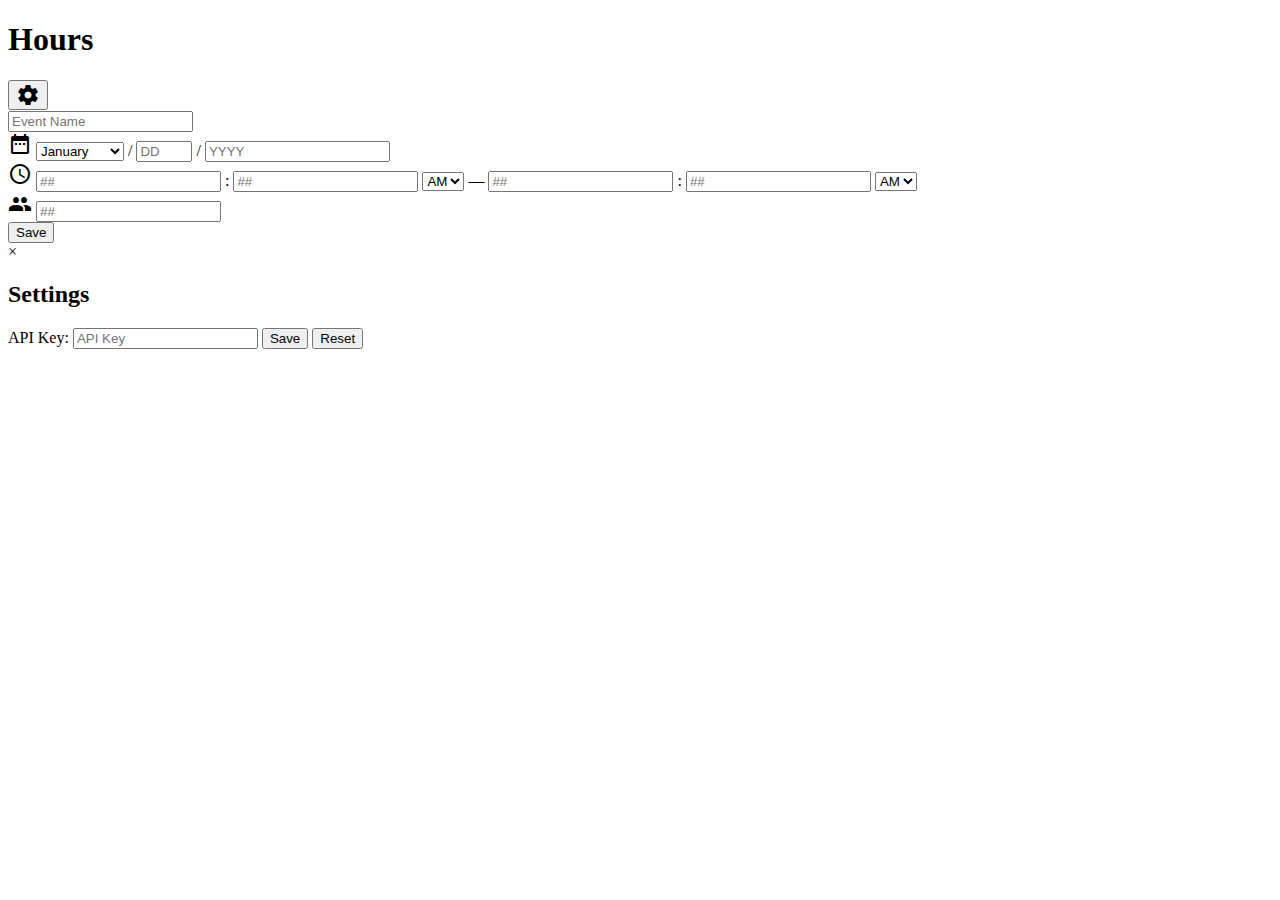
==== v2/index.html @ e9d88208 "Create index.html" ====
<!DOCTYPE html>
<html lang="en">
<head>
    <meta charset="UTF-8">
    <meta name="viewport" content="width=device-width, initial-scale=1.0">
    <title>Hours</title>
    <link rel="stylesheet" href="styles.css">
    <link rel="preconnect" href="https://fonts.googleapis.com">
    <link rel="preconnect" href="https://fonts.gstatic.com" crossorigin>
    <link href="https://fonts.googleapis.com/css2?family=Inter:wght@100..900&family=Sono:wght@200..800&display=swap" rel="stylesheet">
    <link rel="stylesheet" href="https://fonts.googleapis.com/icon?family=Material+Icons">
</head>
<body>
    <header>
        <h1>Hours</h1>
        <button id="settingsBtn" class="material-icons">settings</button>
    </header>
    <main id="main">
        <div class="card">
            <form id="entryForm">
                <div class="input-group">
                    <input type="text" id="event" placeholder="Event Name">
                </div>
                <div class="input-group">
                    <label for="month"><i class="material-icons">date_range</i></label>
                    <select id="month" class="custom-select">
                        <option value="1">January</option>
                        <option value="2">February</option>
                        <option value="3">March</option>
                        <option value="4">April</option>
                        <option value="5">May</option>
                        <option value="6">June</option>
                        <option value="7">July</option>
                        <option value="8">August</option>
                        <option value="9">September</option>
                        <option value="10">October</option>
                        <option value="11">November</option>
                        <option value="12">December</option>
                    </select>
                    <span> / </span>
                    <input type="number" id="day" placeholder="DD" min="1" max="31">
                    <span> / </span>
                    <input type="number" id="year" placeholder="YYYY">
                </div>
                <div class="input-group">
                    <label for="month"><i class="material-icons">schedule</i></label>
                    <input type="number" id="hour" placeholder="##">
                    <span>:</span>
                    <input type="number" id="minute" placeholder="##">
                    <select id="ampm" class="custom-select">
                        <option value="AM">AM</option>
                        <option value="PM">PM</option>
                    </select>
                    <span>—</span>
                    <input type="number" id="endHour" placeholder="##">
                    <span>:</span>
                    <input type="number" id="endMinute" placeholder="##">
                    <select id="endAmpm" class="custom-select">
                        <option value="AM">AM</option>
                        <option value="PM">PM</option>
                    </select>
                </div>
                <div class="input-group">
                <label for="month"><i class="material-icons">people</i></label>
                <input type="number" id="numPeople" placeholder="##">
                </div>
                <button id="saveEntry" type="submit" class="saveBtn">Save</button>
            </form>
        </div>
        <div id="entriesList"></div>
    </main>
    <div id="settingsModal" class="modal">
        <div class="modal-content">
            <span class="close">&times;</span>
            <h2>Settings</h2>
            <label for="apiKey">API Key:</label>
            <input type="text" id="apiKey" value="" placeholder="API Key">
            <button id="saveBtn" class="saveBtn">Save</button>
            <button id="resetBtn" class="resetBtn">Reset</button>
        </div>
    </div>
    <script src="script.js"></script>
</body>
</html>
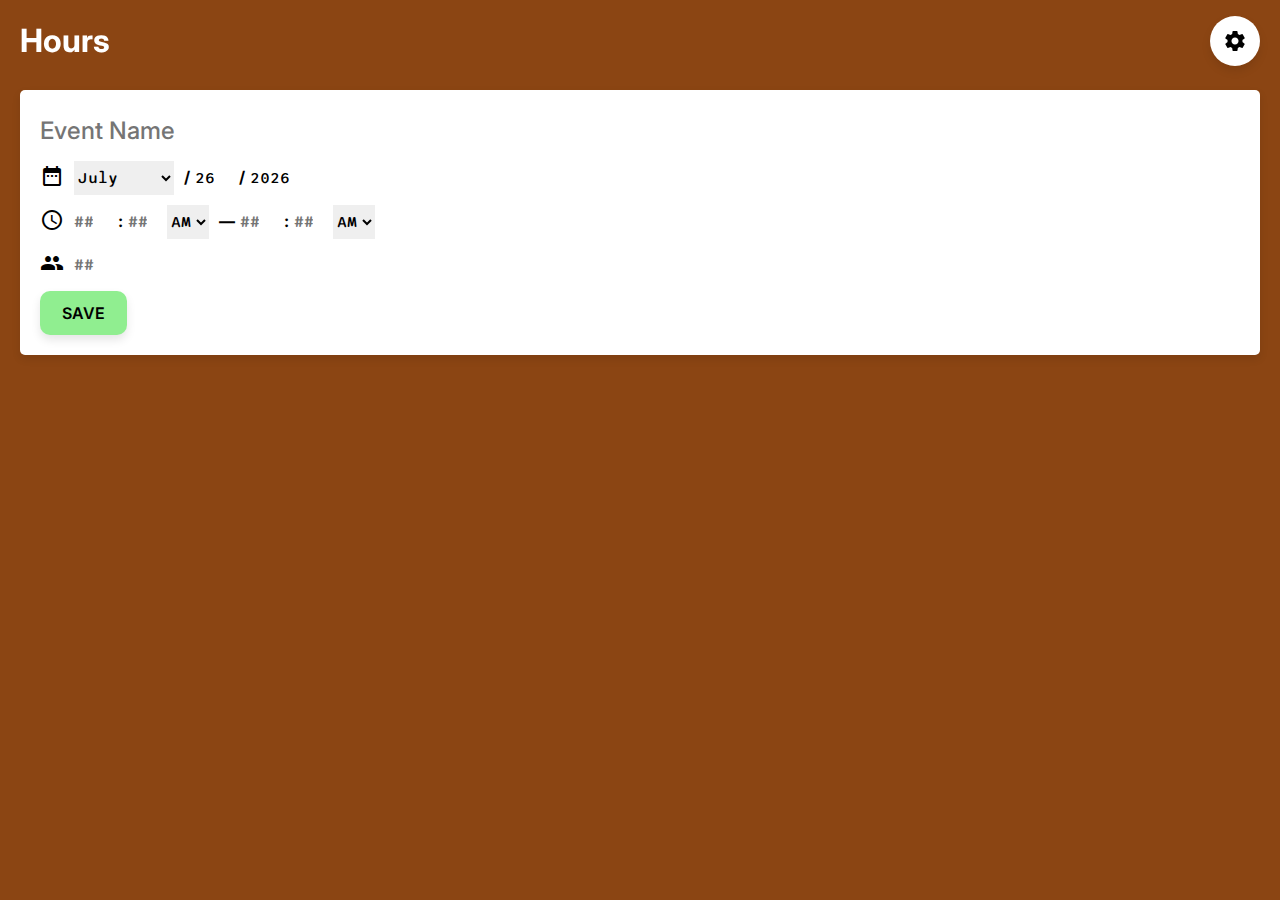
==== commit 5cf17cc0: "Update index.html" ====
--- a/v2/index.html
+++ b/v2/index.html
@@ -9,6 +9,7 @@
     <link rel="preconnect" href="https://fonts.gstatic.com" crossorigin>
     <link href="https://fonts.googleapis.com/css2?family=Inter:wght@100..900&family=Sono:wght@200..800&display=swap" rel="stylesheet">
     <link rel="stylesheet" href="https://fonts.googleapis.com/icon?family=Material+Icons">
+    <link rel="stylesheet" href="https://fonts.googleapis.com/css2?family=Material+Symbols+Outlined:opsz,wght,FILL,GRAD@20..48,100..700,0..1,-50..200" />
 </head>
 <body>
     <header>
--- a/v2/styles.css
+++ b/v2/styles.css
@@ -0,0 +1,232 @@
+body {
+    font-family: "Inter", system-ui;
+    margin: 0;
+    padding: 0;
+    background-color: saddlebrown;
+}
+
+header {
+    background-color: #8b4513d6;
+    backdrop-filter: blur(20px);
+    color: white;
+    position: fixed;
+    width: 100%;
+    display: flex;
+    justify-content: space-between;
+    align-items: center;
+}
+
+header>h1 {
+    padding-left: 20px;
+}
+
+main {
+    padding: 10px 20px 10px 20px; /* previously 20px */
+}
+
+.card {
+    background-color: #fff;
+    border-radius: 5px;
+    box-shadow: 0 4px 8px rgba(0, 0, 0, 0.1);
+    padding: 20px;
+    margin-bottom: 20px;
+}
+
+/* Adjustments for mobile */
+@media (max-width: 600px) {
+    .card {
+        border-radius: 10px;
+    }
+}
+
+.modal {
+    display: none;
+    position: fixed;
+    z-index: 1;
+    left: 0;
+    top: 0;
+    width: 100%;
+    height: 100%;
+    overflow: auto;
+    background-color: rgba(0,0,0,0.4);
+    backdrop-filter: blur(20px);
+}
+
+.modal-content {
+    background-color: #fefefe;
+    margin: 15% auto;
+    padding: 20px;
+    border: none;
+    width: 80%;
+    border-radius: 20px;
+}
+
+.close {
+    color: #aaa;
+    float: right;
+    font-size: 28px;
+    font-weight: bold;
+}
+
+.close:hover,
+.close:focus {
+    color: black;
+    text-decoration: none;
+    cursor: pointer;
+}
+
+#settingsBtn {
+    background: white;
+    border-radius: 50%;
+    border: none;
+    width: 50px;
+    height: 50px;
+    margin-right: 20px;
+    padding: 0;
+    box-shadow: 0 5px 10px rgba(0, 0, 0, 0.1);
+}
+
+.input-group {
+    margin-bottom: 10px;
+    display: flex;
+    align-items: center;
+}
+
+.input-group input,
+.input-group select {
+    width: auto;
+    margin-right: 5px;
+}
+
+.input-group input[type="number"] {
+    width: 50px;
+}
+
+.input-group select {
+    width: 100px;
+}
+
+.input-group span {
+    margin: 0 5px 3px 5px;
+    font-weight: bold;
+    font-family: "Inter", system-ui;
+}
+
+input, select {
+    border: 2px solid transparent;
+    border-left: none;
+    border-right: none;
+    font-family: "Sono", monospace;
+    font-size: medium;
+    font-weight: 500;
+    outline: none;
+    padding: 4px 0;
+}
+
+input#event {
+    width: 100%;
+    font-size: x-large;
+    font-family: "Inter", system-ui;
+    font-weight: 500;
+}
+
+input#day, input#hour, input#endHour, input#minute, input#endMinute {
+    width: 34px;
+}
+
+input#year {
+    width: 56px;
+}
+
+select#ampm, select#endAmpm {
+    width: 42px;
+}
+
+label>i {
+    margin-right: 10px;
+}
+
+main>.card {
+    margin-top: 80px;
+}
+
+input:focus, select:focus {
+    border-bottom: 2px dashed #00000080;
+}
+
+button {
+    background: lightgrey;
+    border: 2px solid transparent;
+    border-radius: 10px;
+    padding: 10px 20px;
+    font-family: "Inter", system-ui;
+    font-weight: 600;
+    text-transform: uppercase;
+    box-shadow: 0 5px 10px rgba(0, 0, 0, 0.1);
+}
+
+.saveBtn {
+    background: lightgreen;
+    border: 2px solid transparent;
+    border-radius: 10px;
+    padding: 10px 20px;
+    font-family: "Inter", system-ui;
+    font-weight: 600;
+    font-size: medium;
+    text-transform: uppercase;
+    box-shadow: 0 5px 10px rgba(0, 0, 0, 0.1);
+}
+
+.card>h2 {
+    margin-top: 0;
+}
+
+/* New CSS for day icon and entry content */
+.entry {
+    display: flex;
+    align-items: center;
+    margin-bottom: 10px;
+}
+
+.day-icon {
+    background-color: sandybrown;
+    color: black;
+    width: 40px;
+    height: 40px;
+    border-radius: 6px;
+    display: flex;
+    justify-content: center;
+    align-items: center;
+    margin-right: 10px;
+}
+
+.entry-content {
+    flex: 1;
+}
+
+.delete-btn {
+    background: lightgrey;
+    border: none;
+    cursor: pointer;
+    outline: none;
+    width: 40px;
+    height: 40px;
+    box-shadow: none;
+    border-radius: 6px;
+    padding: 8px;
+}
+
+.delete-btn:hover {
+    background: red;
+    color: white;
+}
+
+.detail {
+    font-size: small;
+}
+
+#details>label>.material-icons, #details>label>.material-symbols-outlined {
+    font-size: small;
+    margin-right: 2px 4px 2px 0;
+    vertical-align: middle;
+}
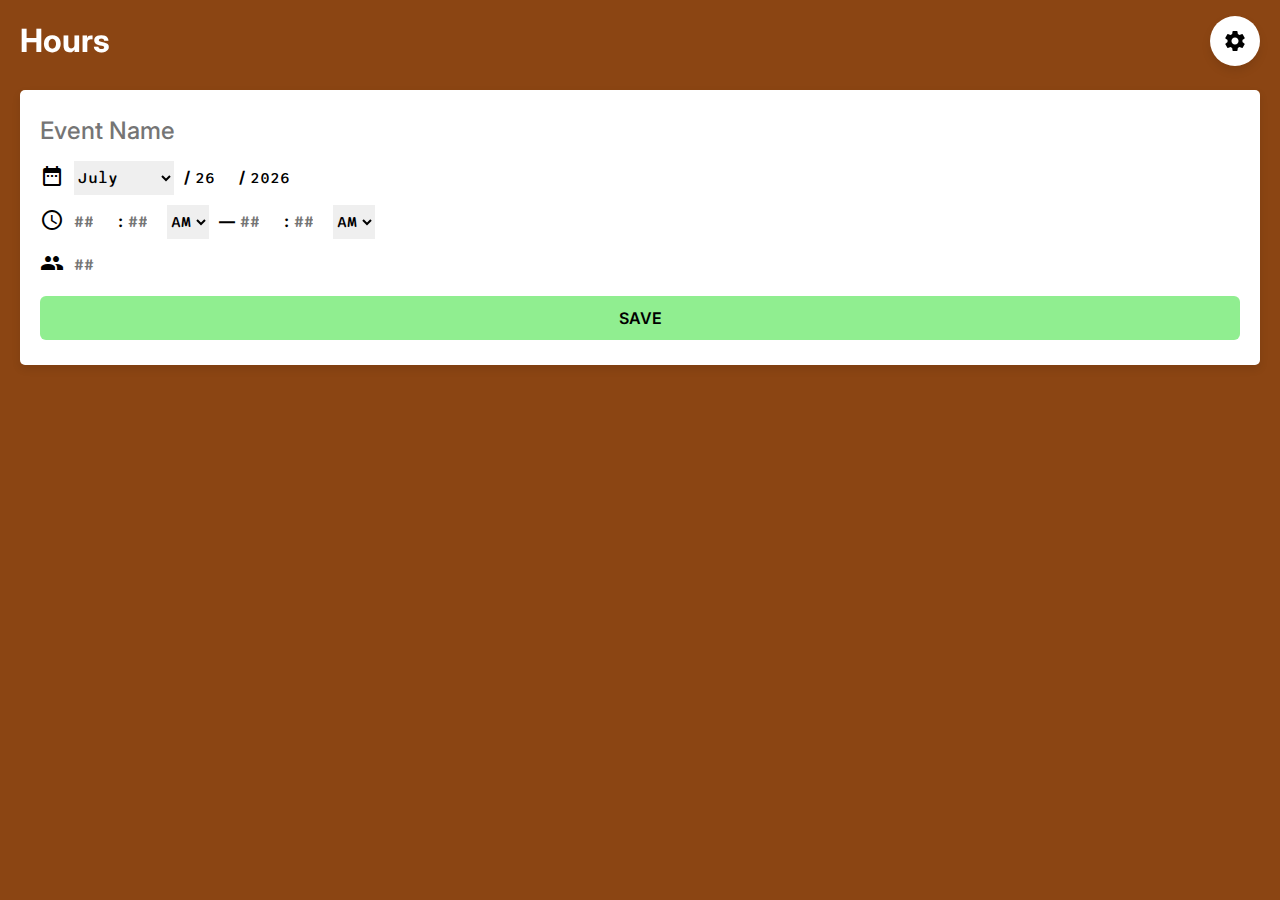
==== commit 466ed571: "Update index.html" ====
--- a/v2/index.html
+++ b/v2/index.html
@@ -74,10 +74,12 @@
         <div class="modal-content">
             <span class="close">&times;</span>
             <h2>Settings</h2>
-            <label for="apiKey">API Key:</label>
+            <label for="apiKey">API settings</label><br>
             <input type="text" id="apiKey" value="" placeholder="API Key">
             <button id="saveBtn" class="saveBtn">Save</button>
-            <button id="resetBtn" class="resetBtn">Reset</button>
+            <hr>
+            <label for="resetBtn">Reset</label>
+            <button id="resetBtn" class="resetBtn">Reset all cards</button>
         </div>
     </div>
     <script src="script.js"></script>
--- a/v2/styles.css
+++ b/v2/styles.css
@@ -168,13 +168,15 @@
 .saveBtn {
     background: lightgreen;
     border: 2px solid transparent;
-    border-radius: 10px;
+    border-radius: 6px;
     padding: 10px 20px;
+    margin: 5px 0;
     font-family: "Inter", system-ui;
     font-weight: 600;
     font-size: medium;
     text-transform: uppercase;
-    box-shadow: 0 5px 10px rgba(0, 0, 0, 0.1);
+    box-shadow: 0 5px 10px rgba(0, 0, 0, 0);
+    width: 100%;
 }
 
 .card>h2 {
@@ -209,11 +211,12 @@
     border: none;
     cursor: pointer;
     outline: none;
-    width: 40px;
-    height: 40px;
+    width: 20px;
+    height: 20px;
     box-shadow: none;
-    border-radius: 6px;
-    padding: 8px;
+    border-radius: 50px;
+    padding: 0;
+    margin: 5px 0;
 }
 
 .delete-btn:hover {
@@ -227,6 +230,14 @@
 
 #details>label>.material-icons, #details>label>.material-symbols-outlined {
     font-size: small;
-    margin-right: 2px 4px 2px 0;
+    margin: 2px 4px 2px 0;
     vertical-align: middle;
 }
+
+.delete-btn>i.material-icons {
+    font-size: 16px;
+    vertical-align: middle;
+    font-weight: 900;
+    text-align: center;
+    margin-bottom: 1px;
+}
